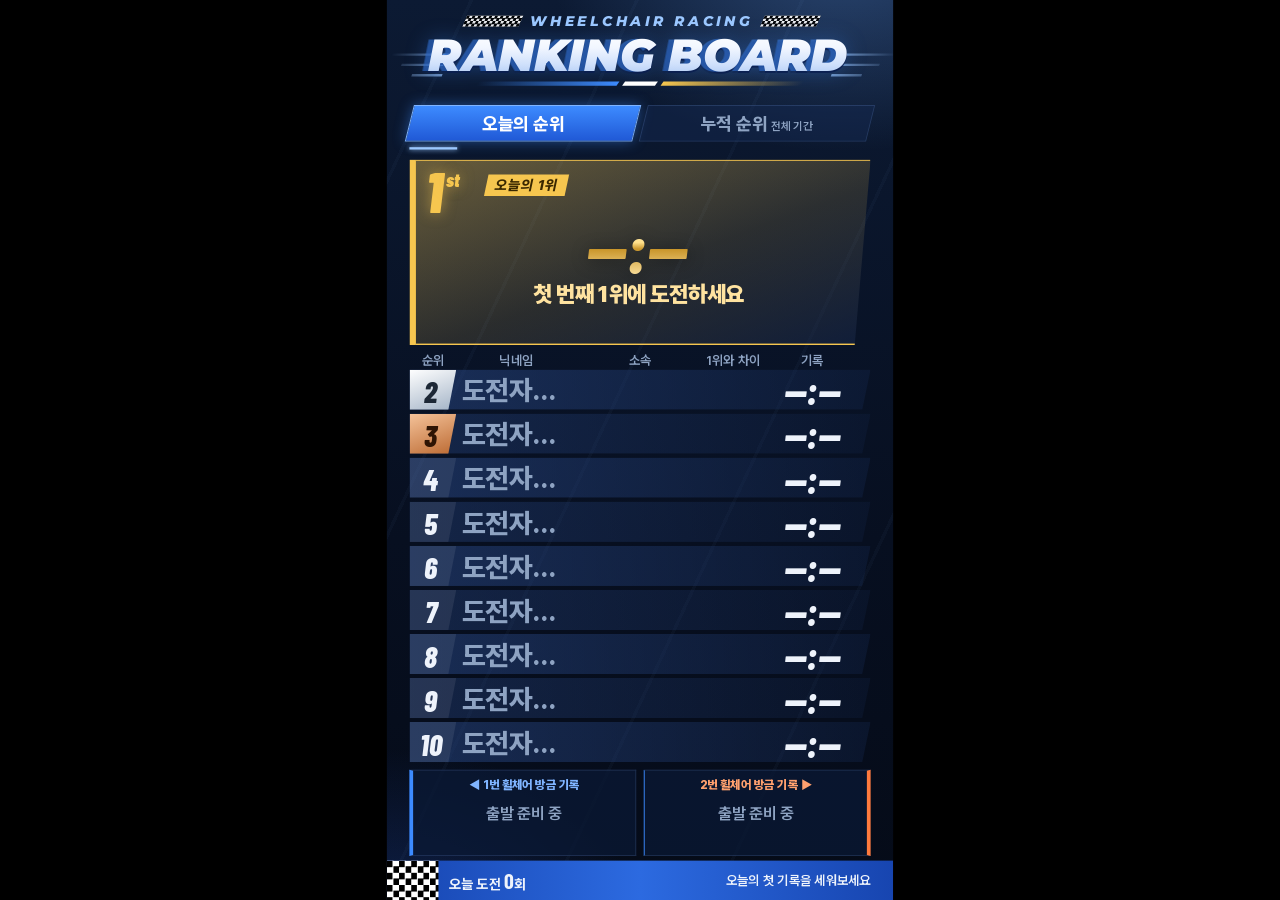
==== board.html @ 6d24f3dc "오픈 전 점검: 수정 상태를 휠체어별로 분리·수정 취소 버튼, 1위 연출 중 다시 그리기 방지, 팝업 차단 안내 Co-Authored-By: Claude Opus 5.5 <nore" ====
<!doctype html>
<html lang="ko"><head><meta charset="utf-8">
<meta name="viewport" content="width=device-width,initial-scale=1">
<title>휠체어 레이싱 랭킹보드</title>
<link rel="stylesheet" href="fonts/fonts.css">
<style>
/* 세로 55인치 화면 기준 1080×1920 무대를 창 크기에 맞춰 통째로 확대·축소 */
:root{--ink:#eef3fb;--dim:#8ea3c2;--line:rgba(140,180,255,.16);--blue:#3d8bff;--sky:#9cc8ff;--gold:#f6c64f;--goldt:#ffe3a0}
*{box-sizing:border-box;margin:0;padding:0}
html,body{height:100%;background:#000;overflow:hidden}
body.idle{cursor:none}
.num{font-family:'Barlow Condensed',sans-serif;font-variant-numeric:tabular-nums}
.chk{background:conic-gradient(#fff 25%,#000 0 50%,#fff 0 75%,#000 0) 0 0/26px 26px}
#stage{position:absolute;left:0;top:0;width:1080px;height:1920px;transform-origin:0 0;overflow:hidden;
  font-family:Pretendard,'Malgun Gothic',sans-serif;color:var(--ink);
  background:
    repeating-linear-gradient(115deg,transparent 0 160px,rgba(140,190,255,.03) 160px 167px,transparent 167px 320px),
    radial-gradient(900px 600px at 90% -5%,rgba(110,170,255,.30),transparent 70%),
    radial-gradient(800px 600px at 0% 105%,rgba(50,110,255,.25),transparent 70%),
    linear-gradient(180deg,#0c1a33,#070f20 60%,#050b18)}

/* 머리 */
/* 머리: 가운데 정렬 레이싱 타이틀 (체크 깃발 · 속도선 · 레이싱 줄무늬) */
.hd{position:absolute;left:0;right:0;top:26px;height:190px;text-align:center}
.hd .k{display:flex;justify-content:center;align-items:center;gap:20px;font-family:Montserrat,sans-serif;font-style:italic;font-weight:800;font-size:30px;letter-spacing:.24em;color:var(--sky);padding-left:.24em}
.hd .k i{width:120px;height:24px;transform:skewX(-24deg);background-size:12px 12px;opacity:.9}
.hd .t2{position:relative;display:inline-block;margin-top:4px;font-family:Montserrat,sans-serif;font-style:italic;font-weight:900;font-size:96px;line-height:1.05;padding:0 .14em 0 .04em;white-space:nowrap;
  background:linear-gradient(180deg,#ffffff 0%,#f1f6ff 35%,#cfe0fb 70%,#a9c6f2 100%);-webkit-background-clip:text;background-clip:text;color:transparent;
  filter:drop-shadow(-12px 0 0 rgba(61,139,255,.45)) drop-shadow(0 4px 0 rgba(10,30,80,.9)) drop-shadow(0 0 22px rgba(61,139,255,.3))}
.hd .sl{position:absolute;top:84px;width:130px;height:62px;
  background:linear-gradient(var(--sky),var(--sky)) 0 4px/100% 5px no-repeat,linear-gradient(var(--sky),var(--sky)) 30px 26px/75% 5px no-repeat,linear-gradient(var(--sky),var(--sky)) 60px 48px/50% 5px no-repeat;
  -webkit-mask:linear-gradient(90deg,transparent,#000);mask:linear-gradient(90deg,transparent,#000);opacity:.7;transform:skewX(-20deg)}
.hd .sl.l{left:0}
.hd .sl.r{right:0;transform:skewX(-20deg) scaleX(-1)}
.hd .stripes{display:flex;justify-content:center;gap:12px;margin-top:6px}
.hd .stripes i{height:9px;transform:skewX(-35deg)}
.hd .stripes i:nth-child(1){width:300px;background:linear-gradient(90deg,transparent,#3d8bff)}
.hd .stripes i:nth-child(2){width:70px;background:#fff}
.hd .stripes i:nth-child(3){width:300px;background:linear-gradient(90deg,var(--gold),transparent)}
.tabs{position:absolute;left:48px;right:48px;top:224px;display:grid;grid-template-columns:1fr 1fr;gap:14px}
.tab{transform:skewX(-14deg);height:78px;display:flex;align-items:center;justify-content:center;border:2px solid var(--line);background:rgba(20,40,80,.5)}
.tab span{transform:skewX(14deg);font-size:38px;font-weight:800;color:var(--dim);white-space:nowrap}
.tab small{font-size:24px;font-weight:600;margin-left:8px}
.tab.on{background:linear-gradient(180deg,#3d8bff,#2059d6);border-color:#7fb4ff;box-shadow:0 0 28px rgba(61,139,255,.45)}
.tab.on span{color:#fff}
.prog{position:absolute;left:48px;top:314px;height:5px;width:0;background:var(--sky);box-shadow:0 0 12px var(--sky)}

/* 1위 */
.hero{position:absolute;left:48px;right:48px;top:340px;height:396px;overflow:hidden;
  clip-path:polygon(0 0,100% 0,calc(100% - 34px) 100%,0 100%);
  background:linear-gradient(160deg,rgba(246,198,79,.40) 0%,rgba(246,198,79,.14) 55%,rgba(20,36,70,.6) 100%);
  border-left:14px solid var(--gold)}
.hero::before{content:"";position:absolute;inset:0;border-top:3px solid var(--gold);border-bottom:3px solid var(--gold);pointer-events:none}
.hero .flag{position:absolute;right:0;top:0;width:150px;height:110px;opacity:.28;-webkit-mask:linear-gradient(90deg,transparent,#000);mask:linear-gradient(90deg,transparent,#000)}
.hero .p{position:absolute;left:22px;top:18px;display:flex;align-items:flex-start;font-family:'Barlow Condensed';font-style:italic;font-weight:900;font-size:120px;line-height:.8;color:var(--gold);text-shadow:0 0 30px rgba(246,198,79,.5);padding-right:10px}
.hero .p sup{font-size:40px;line-height:1;margin:4px 0 0 8px}
.hero .lead{position:absolute;left:150px;top:32px;font-size:30px;font-weight:800;letter-spacing:.06em;background:var(--gold);color:#3a2800;padding:5px 18px;transform:skewX(-12deg)}
.hero .meta{position:absolute;right:70px;top:30px;font-size:26px;color:var(--goldt);font-weight:600}
.hero .meta b{font-family:'Barlow Condensed';font-size:40px;color:#fff;margin-left:10px}
.hero .rec{position:static;flex:none;font-family:'Barlow Condensed';font-style:italic;font-weight:800;font-size:188px;line-height:.86;padding:6px .1em 4px .04em;
  background:linear-gradient(180deg,#fff7dc 0%,#ffe08a 45%,#c9952a 55%,#ffe7a8 100%);-webkit-background-clip:text;background-clip:text;color:transparent;filter:drop-shadow(0 4px 18px rgba(0,0,0,.35))}
.hero .who{position:relative;display:flex;flex-direction:column;align-items:center;text-align:center;white-space:nowrap;flex:none;max-width:480px}
.hero .nm{max-width:100%;font-size:136px;line-height:1;font-weight:900;overflow:hidden;text-overflow:ellipsis;min-width:0;letter-spacing:-.02em}
.hero .sc{position:absolute;left:50%;top:100%;transform:translateX(-50%);max-width:100%;font-size:52px;font-weight:700;color:var(--goldt);margin-top:4px;overflow:hidden;text-overflow:ellipsis}
.hero.empty .rec{font-size:150px;opacity:.5}
.hero.empty .hb{flex-direction:column-reverse;gap:10px}.hero.empty .who{max-width:none}.hero.empty .who .nm{font-size:48px;color:var(--goldt)}

.hero .hb{position:absolute;left:14px;right:34px;top:86px;bottom:56px;display:flex;align-items:center;justify-content:center;gap:36px}

/* 2~10위 */
.list{position:absolute;left:48px;right:48px;top:752px}
.th{display:grid;grid-template-columns:100px 256px minmax(0,1fr) 122px 232px;height:36px;font-size:28px;color:var(--dim);font-weight:600}
.th>div{text-align:center}.th div:nth-child(5){padding-right:18px}
.row{display:grid;grid-template-columns:100px 256px minmax(0,1fr) 122px 232px;align-items:center;height:86px;margin-bottom:8px;
  clip-path:polygon(0 0,100% 0,calc(100% - 18px) 100%,0 100%);background:linear-gradient(90deg,rgba(40,70,130,.55),rgba(20,40,80,.32))}
.row:nth-child(odd){background:linear-gradient(90deg,rgba(40,70,130,.40),rgba(20,40,80,.22))}
.row .p{height:100%;display:flex;align-items:center;justify-content:center;font-family:'Barlow Condensed';font-style:italic;font-weight:800;font-size:64px;padding-right:8px;
  background:rgba(255,255,255,.08);clip-path:polygon(0 0,100% 0,calc(100% - 18px) 100%,0 100%)}
.row.r2 .p{background:linear-gradient(160deg,#fff,#9fb0c4);color:#1d2836}
.row.r3 .p{background:linear-gradient(160deg,#f5c39a,#b9662e);color:#2e1404}
.row .nm{padding:0 12px;text-align:center;font-size:58px;font-weight:800;line-height:1.15;white-space:nowrap;overflow:hidden;text-overflow:ellipsis;min-width:0}
.row .sc{text-align:center;font-size:38px;font-weight:600;color:var(--sky);white-space:nowrap;overflow:hidden;text-overflow:ellipsis;min-width:0;padding:0 12px;border-left:2px solid rgba(156,200,255,.28);border-right:2px solid rgba(156,200,255,.28);line-height:1.6}
.row .nm.long{font-size:44px}
.row .gap{text-align:center;font-family:'Barlow Condensed';font-weight:700;font-size:46px;color:#b9c8de;font-variant-numeric:tabular-nums}
.row .rc{text-align:center;padding-right:18px;line-height:1}
.row .rc b{display:block;font-family:'Barlow Condensed';font-style:italic;font-weight:800;font-size:84px;line-height:1;padding:4px .06em}
.row .rc i{font-style:normal;font-family:'Barlow Condensed';font-weight:600;font-size:26px;color:var(--dim)}
.row.blank{opacity:.35}.row.blank .nm{color:var(--dim)}
.row.hit{box-shadow:inset 0 0 0 3px var(--blue);background:linear-gradient(90deg,rgba(61,139,255,.5),rgba(61,139,255,.15))}

/* 레인(휠체어) 실시간 */
.lanes{position:absolute;left:48px;right:48px;top:1642px;height:184px;display:grid;grid-template-columns:1fr 1fr;gap:16px}
.lane{position:relative;border:2px solid var(--line);background:rgba(10,24,52,.75);padding:14px 24px;overflow:hidden}
.lane .lb{font-size:26px;font-weight:800;color:var(--sky);display:flex;align-items:center;gap:10px}
.lane .lb,.lane.r .lb{justify-content:center}
.lane .lt{font-family:'Barlow Condensed';font-style:italic;font-weight:800;font-size:92px;line-height:1;margin-top:6px;padding-right:.08em}
.lane .ln{font-size:32px;font-weight:700;white-space:nowrap;overflow:hidden;text-overflow:ellipsis}
.lane .ln small{font-size:24px;color:var(--sky);font-weight:600;margin-left:10px}
.lane,.lane.r{text-align:center}
.lane{border-left:8px solid #3d8bff}.lane .lb{color:#7fb4ff}
.lane.r{border-left-width:2px;border-right:8px solid #ff7a3d}.lane.r .lb{color:#ffa06e}
.lane .wait{font-size:34px;color:var(--dim);margin-top:26px;font-weight:600}
.lane.flash{animation:laneFlash 1.2s ease 3}
@keyframes laneFlash{0%,100%{border-color:var(--line)}50%{border-color:var(--sky);box-shadow:0 0 30px rgba(156,200,255,.5)}}

/* 아래 띠 */
footer{position:absolute;left:0;right:0;bottom:0;height:84px;display:flex;align-items:center;gap:22px;padding:0 48px 0 0;background:linear-gradient(90deg,#1745b0,#2c6ae0 50%,#1745b0);font-size:30px;font-weight:700}
footer .f{width:110px;height:100%;flex:none}
footer b{font-family:'Barlow Condensed';font-size:46px}
footer .r{margin-left:auto;font-weight:600;font-size:28px}

/* 새 기록 팝업 */
.pop{position:absolute;inset:0;display:none;flex-direction:column;align-items:center;justify-content:center;text-align:center;z-index:10;
  background:radial-gradient(900px 900px at 50% 50%,#173468,#060d1c 75%)}
.pop.show{display:flex;animation:popIn .5s cubic-bezier(.2,.9,.3,1.2) both}
@keyframes popIn{from{opacity:0;transform:scale(1.08)}to{opacity:1;transform:none}}
.pop .ln{font-size:44px;font-weight:800;color:var(--sky);letter-spacing:.04em}
.pop .k1{font-family:'Barlow Condensed';font-style:italic;font-weight:900;font-size:110px;letter-spacing:.12em;color:var(--sky);margin-top:30px;padding-right:.15em}
.pop .rec{font-family:'Barlow Condensed';font-style:italic;font-weight:800;font-size:330px;line-height:.9;margin-top:30px;padding:0 .1em;
  background:linear-gradient(180deg,#fff 0%,#e4ecf7 45%,#8fa6c4 55%,#eef4fb 100%);-webkit-background-clip:text;background-clip:text;color:transparent}
.pop .nm{font-size:84px;font-weight:800;margin-top:30px;max-width:960px;white-space:nowrap;overflow:hidden;text-overflow:ellipsis}
.pop .sc{font-size:46px;color:var(--sky);font-weight:600;margin-top:6px}
.pop .pl{margin-top:70px;font-size:64px;font-weight:800;padding:18px 54px;border:3px solid var(--sky);transform:skewX(-10deg)}
.pop .pl2{margin-top:24px;font-size:40px;font-weight:700;color:var(--goldt)}
.pop.gold{background:radial-gradient(900px 900px at 50% 50%,#5a4312,#140d02 78%)}
.pop.gold .k1{color:var(--gold)}
.pop.gold .rec{background:linear-gradient(180deg,#fff7dc 0%,#ffe08a 45%,#c9952a 55%,#ffe7a8 100%);-webkit-background-clip:text;background-clip:text}
.pop.gold .pl{border-color:var(--gold);color:var(--gold)}
.pop::before,.pop::after{content:"";position:absolute;left:0;right:0;height:60px;opacity:.5}
.pop::before{top:0;background:conic-gradient(#fff 25%,#000 0 50%,#fff 0 75%,#000 0) 0 0/30px 30px}
.pop::after{bottom:0;background:conic-gradient(#fff 25%,#000 0 50%,#fff 0 75%,#000 0) 0 0/30px 30px}

/* 등장 모션 */
.hero.go{animation:heroIn .7s cubic-bezier(.18,.9,.32,1.25) both}
@keyframes heroIn{0%{opacity:0;transform:translateY(-60px) scale(.92)}60%{opacity:1}100%{opacity:1;transform:none}}
.hero.go .rec{animation:recIn .55s .25s cubic-bezier(.2,.9,.3,1.35) both}
@keyframes recIn{0%{opacity:0;transform:scale(1.3)}100%{opacity:1;transform:none}}
.hero .shine{position:absolute;top:0;bottom:0;left:-300px;width:260px;pointer-events:none;opacity:0;background:linear-gradient(100deg,transparent,rgba(255,240,190,.55),transparent);transform:skewX(-18deg)}
.hero.go .shine{animation:shine .9s .75s ease-out both}
@keyframes shine{0%{opacity:1;left:-300px}100%{opacity:1;left:110%}}
.row{animation:rowIn .5s cubic-bezier(.2,.9,.3,1.3) both;animation-delay:calc(.75s + var(--i) * .11s)}
@keyframes rowIn{0%{opacity:0;transform:translateY(-46px) scaleY(.6)}70%{opacity:1}100%{opacity:1;transform:none}}
/* 1위 갱신: 새 1위가 위에서 망치처럼 내리꽂힘 */
#world{position:absolute;inset:0}
#world.shake{animation:shake .5s linear}
@keyframes shake{0%{transform:translate(0,0)}10%{transform:translate(-14px,18px)}20%{transform:translate(12px,-10px)}30%{transform:translate(-10px,8px)}45%{transform:translate(8px,-6px)}60%{transform:translate(-5px,4px)}80%{transform:translate(3px,-2px)}100%{transform:none}}
.hero.slamcard{z-index:6;animation:slamDown .42s cubic-bezier(.55,0,1,.45) both}
@keyframes slamDown{0%{transform:translateY(-760px) scaleY(1.18)}100%{transform:none}}
.hero.slamcard.hit{animation:slamHit .35s ease-out both}
@keyframes slamHit{0%{transform:scaleY(.86) scaleX(1.03)}55%{transform:scaleY(1.04)}100%{transform:none}}
.speed{position:absolute;left:48px;right:48px;top:0;height:700px;z-index:5;pointer-events:none;opacity:0;
  background:repeating-linear-gradient(90deg,transparent 0 46px,rgba(255,230,160,.35) 46px 50px,transparent 50px 120px);
  -webkit-mask:linear-gradient(180deg,transparent,#000 70%,transparent);mask:linear-gradient(180deg,transparent,#000 70%,transparent)}
.speed.on{animation:speed .45s ease-in both}
@keyframes speed{0%{opacity:0;transform:translateY(-200px)}60%{opacity:1}100%{opacity:0;transform:translateY(120px)}}
.hero.knock{animation:knock .45s cubic-bezier(.3,0,.8,.6) both}
@keyframes knock{0%{transform:none;opacity:1}100%{transform:translateY(300px) scale(.82,.5);opacity:0}}
#list{transition:transform .35s cubic-bezier(.2,.9,.3,1.3)}
#list.push{transform:translateY(94px)}
#list .row:last-child{transition:opacity .25s}
#list.push .row:last-child{opacity:0}
.dust{position:absolute;left:48px;right:48px;top:722px;height:40px;z-index:7;pointer-events:none;opacity:0;
  background:linear-gradient(90deg,transparent,rgba(255,230,170,.9) 20%,#fff 50%,rgba(255,230,170,.9) 80%,transparent);filter:blur(6px)}
.dust.on{animation:dust .6s ease-out both}
@keyframes dust{0%{opacity:1;transform:scaleX(.4) scaleY(.3)}100%{opacity:0;transform:scaleX(1.1) scaleY(2.2)}}
#flash{position:absolute;inset:0;background:#fff;opacity:0;pointer-events:none;z-index:8}
#flash.on{animation:flash .35s ease-out both}
@keyframes flash{0%{opacity:.75}100%{opacity:0}}
#stamp{position:absolute;left:0;right:0;top:760px;z-index:9;display:none;flex-direction:column;align-items:center;text-align:center;pointer-events:none}
#stamp.on{display:flex}
#stamp .s1{font-size:110px;font-weight:900;color:#2a1a00;line-height:1;padding:26px 56px 30px;transform:rotate(-6deg) skewX(-10deg);
  background:linear-gradient(180deg,#fff2c4,#f6c64f 45%,#d39a22 100%);box-shadow:0 0 0 8px #2a1a00,0 0 0 14px var(--gold),0 20px 60px rgba(0,0,0,.6);white-space:nowrap;
  animation:stampIn .45s cubic-bezier(.2,1.6,.4,1) both}
@keyframes stampIn{0%{transform:rotate(-6deg) skewX(-10deg) scale(2.6);opacity:0}100%{transform:rotate(-6deg) skewX(-10deg) scale(1);opacity:1}}
#stamp .s2{margin-top:48px;font-size:40px;font-weight:800;color:#fff;background:rgba(5,11,24,.9);padding:14px 30px;border:2px solid var(--gold);white-space:nowrap;max-width:1000px;overflow:hidden;text-overflow:ellipsis;
  animation:fadeUp .4s .35s both}
@keyframes fadeUp{from{opacity:0;transform:translateY(20px)}to{opacity:1;transform:none}}
#stamp.out{animation:stampOut .4s ease-in both}
@keyframes stampOut{to{opacity:0;transform:scale(.9)}}
@media (prefers-reduced-motion:reduce){#world.shake,.hero.slamcard,.hero.knock,.speed.on,.dust.on,#flash.on,#stamp .s1,#stamp .s2{animation:none}}

@media (prefers-reduced-motion:reduce){.hero.go,.hero.go .rec,.hero.go .shine,.row,.pop.show,.lane.flash{animation:none}}
</style></head>
<body>
<div id="stage"><div id="world">
  <div class="hd"><i class="sl l"></i><i class="sl r"></i><div class="k"><i class="chk"></i><span>WHEELCHAIR RACING</span><i class="chk"></i></div><div class="t2">RANKING BOARD</div><div class="stripes"><i></i><i></i><i></i></div></div>
  <div class="tabs"><div class="tab" data-p="today"><span>오늘의 순위</span></div><div class="tab" data-p="total"><span>누적 순위<small>전체 기간</small></span></div></div>
  <div class="prog" id="prog"></div>
  <section class="hero" id="hero"></section>
  <section class="list" id="list"></section>
  <section class="lanes" id="lanes"></section>
  <footer id="foot"></footer>
  <div class="pop" id="pop"></div>
  <div id="flash"></div><div id="stamp"></div>
</div></div>
<script src="common.js?v=11131714"></script>
<script>
const $ = id => document.getElementById(id);
const stage = $('stage');
let page = 'today', t0 = performance.now(), hitKey = null, popUntil = 0;
const popQ = [], seen = new Set(WR.load().map(r => r.id));

function fit() {
  const k = Math.min(innerWidth / 1080, innerHeight / 1920);
  stage.style.transform = `translate(${(innerWidth - 1080 * k) / 2}px,${(innerHeight - 1920 * k) / 2}px) scale(${k})`;
}
const esc = s => String(s ?? '').replace(/[&<>"]/g, c => ({ '&': '&amp;', '<': '&lt;', '>': '&gt;', '"': '&quot;' }[c]));

function fitHero(h) {
  const nm = h.querySelector('.nm'); if (!nm) return;
  nm.style.fontSize = ''; let fs = parseFloat(getComputedStyle(nm).fontSize);
  while (nm.scrollWidth > nm.clientWidth + 1 && fs > 60) { fs -= 4; nm.style.fontSize = fs + 'px'; }
}
function heroHTML(f) {
  return `<i class="shine"></i><div class="p">1<sup>st</sup></div>
    <span class="lead">${page === 'today' ? '오늘의 1위' : '누적 1위'}</span>
    ${f ? `<span class="meta">${page === 'today' ? `도전<b>${f.tries}회</b>` : `기록한 날<b>${WR.dayLabel(f.ts)}</b>`}</span>` : ''}
    <div class="hb"><div class="who">${f ? `<span class="nm">${esc(f.nick)}</span><span class="sc">${esc(f.org)}</span>` : `<span class="nm">첫 번째 1위에 도전하세요</span>`}</div>
    <div class="rec">${f ? WR.fmt(f.sec) : '--:--'}</div></div>`;
}
function render(animate, override) {
  const rs = WR.load(), list = override || (page === 'today' ? WR.rank(WR.todayRecs(rs)) : WR.rank(rs));
  $('list').classList.remove('push');
  document.querySelectorAll('.tab').forEach(t => t.classList.toggle('on', t.dataset.p === page));
  const h = $('hero'), f = list[0];
  h.className = 'hero' + (f ? '' : ' empty');
  h.innerHTML = heroHTML(f);
  fitHero(h);
  if (animate) { h.classList.remove('go'); void h.offsetWidth; h.classList.add('go'); }
  let rows = '';
  for (let i = 1; i < 10; i++) {
    const r = list[i], cls = 'row r' + (i + 1) + (r ? '' : ' blank') + (r && hitKey && WR.personKey(r) === hitKey ? ' hit' : '');
    const d = r ? r.sec - f.sec : 0;
    rows += r ? `<div class="${cls}" style="--i:${i - 1}"><div class="p">${i + 1}</div><div class="nm${[...r.nick].length > 4 ? ' long' : ''}">${esc(r.nick)}</div><div class="sc">${esc(r.org)}</div>
      <div class="gap">+${Math.floor(d / 60)}:${WR.pad(d % 60)}</div><div class="rc"><b>${WR.fmt(r.sec)}</b></div></div>`
      : `<div class="${cls}" style="--i:${i - 1}"><div class="p">${i + 1}</div><div class="nm">도전자를 기다리는 중</div><div></div><div></div><div class="rc"><b>--:--</b></div></div>`;
  }
  $('list').innerHTML = `<div class="th"><div>순위</div><div>닉네임</div><div>소속</div><div>1위와 차이</div><div>기록</div></div>` + rows;
  if (!animate) $('list').querySelectorAll('.row').forEach(r => r.style.animation = 'none');
  renderLanes(rs); renderFoot(rs);
}
function renderLanes(rs, flashLane) {
  const tl = WR.rank(WR.todayRecs(rs));
  $('lanes').innerHTML = [1, 2].map(n => {
    const last = rs.filter(r => r.lane === n && WR.dayKey(r.ts) === WR.today()).sort((a, b) => b.ts - a.ts)[0];
    const lb = n === 1 ? `◀ 1번 휠체어 방금 기록` : `2번 휠체어 방금 기록 ▶`;
    if (!last) return `<div class="lane ${n === 2 ? 'r' : ''}"><div class="lb">${lb}</div><div class="wait">출발 준비 중</div></div>`;
    const pl = WR.placeOf(tl, last);
    return `<div class="lane ${n === 2 ? 'r' : ''} ${flashLane === n ? 'flash' : ''}"><div class="lb">${lb}</div><div class="lt">${WR.fmt(last.sec)}</div>
      <div class="ln">${esc(last.nick)}<small>오늘 최고 ${pl}위</small></div></div>`;
  }).join('');
}
function renderFoot(rs) {
  const td = WR.todayRecs(rs), tl = WR.rank(td);
  $('foot').innerHTML = `<div class="f chk"></div><span>오늘 도전 <b>${td.length}</b>회</span>
    <span class="r">${tl[0] ? `오늘 1위 <b>${WR.fmt(tl[0].sec)}</b> 를 넘어보세요` : '오늘의 첫 기록을 세워보세요'}</span>`;
}

let busy = false;
// 오늘 1위가 바뀌면: 이전 순위를 보여준 뒤 새 1위 카드가 위에서 내리꽂히고, 옛 1위는 밀려 내려감
function slam(rec, prevList, nowList, pA) {
  busy = true; hitKey = WR.personKey(rec);
  $('pop').classList.remove('show');
  page = 'today'; render(false, prevList);
  const old = prevList[0], same = old && WR.personKey(old) === WR.personKey(rec);
  const world = $('world'), hero = $('hero');
  setTimeout(() => {
    const card = document.createElement('section');
    card.className = 'hero slamcard'; card.innerHTML = heroHTML(nowList[0]);
    world.appendChild(card); fitHero(card); card.remove();
    const sp = document.createElement('div'); sp.className = 'speed on';
    world.appendChild(sp); world.appendChild(card);
    setTimeout(() => {
      card.classList.add('hit');
      if (old) hero.classList.add('knock');
      $('list').classList.toggle('push', !!old && !same);
      world.classList.remove('shake'); void world.offsetWidth; world.classList.add('shake');
      const fl = $('flash'); fl.classList.remove('on'); void fl.offsetWidth; fl.classList.add('on');
      const du = document.createElement('div'); du.className = 'dust on'; world.appendChild(du);
      const st = $('stamp');
      const sub = old
        ? (same ? `${WR.fmt(old.sec)} → ${WR.fmt(rec.sec)} · ${old.sec - rec.sec}초 단축` : `${esc(old.nick)} ${WR.fmt(old.sec)} → ${esc(rec.nick)} ${WR.fmt(rec.sec)}`)
        : `${rec.lane}번 휠체어 · ${esc(rec.nick)} · 오늘의 첫 1위`;
      st.className = 'on';
      st.innerHTML = `<div class="s1">${same ? '1위 기록 경신!' : '새로운 1위 갱신!'}</div><div class="s2">${sub}${pA === 1 && old ? ' · 누적 1위!' : ''}</div>`;
      setTimeout(() => {
        st.classList.add('out');
        card.remove(); sp.remove(); du.remove();
        render(true); $('hero').classList.remove('go');
        setTimeout(() => { st.className = ''; st.innerHTML = ''; }, 400);
        renderLanes(WR.load(), rec.lane);
        t0 = performance.now(); busy = false;
      }, 3400);
    }, 420);
  }, 700);
}
function showPop(rec) {
  const rs = WR.load(), tl = WR.rank(WR.todayRecs(rs)), al = WR.rank(rs);
  {
    const b0 = tl.find(x => WR.personKey(x) === WR.personKey(rec));
    if (b0 && b0.id === rec.id && WR.placeOf(tl, rec) === 1)
      return slam(rec, WR.rank(WR.todayRecs(rs.filter(r => r.id !== rec.id))), tl, WR.placeOf(al, rec));
  }
  const best = tl.find(x => WR.personKey(x) === WR.personKey(rec));
  const isBest = best && best.id === rec.id, pT = WR.placeOf(tl, rec), pA = WR.placeOf(al, rec);
  const gold = isBest && pT === 1;
  const p = $('pop');
  p.className = 'pop' + (gold ? ' gold' : '');
  p.innerHTML = `<div class="ln">${rec.lane}번 휠체어 · 완주 기록</div>
    <div class="k1">${gold ? 'NEW RECORD' : 'FINISH'}</div>
    <div class="rec">${WR.fmt(rec.sec)}</div>
    <div class="nm">${esc(rec.nick)}</div><div class="sc">${esc(rec.org)}</div>
    <div class="pl">${gold ? '오늘의 1위!' : isBest ? `오늘 ${pT}위` : `내 최고 기록 ${WR.fmt(best.sec)} · 오늘 ${pT}위`}</div>
    ${isBest && pA === 1 ? `<div class="pl2">누적 1위까지 차지했어요</div>` : isBest && pT > 1 ? `<div class="pl2">오늘 1위까지 ${rec.sec - tl[0].sec}초</div>` : ''}`;
  void p.offsetWidth; p.classList.add('show');
  popUntil = performance.now() + 7000;
  hitKey = WR.personKey(rec);
  renderLanes(rs, rec.lane);
}
function onRecords() {
  if (busy) { const rs0 = WR.load(); const nf = rs0.filter(r => !seen.has(r.id)); if (nf.length === 1 && WR.dayKey(nf[0].ts) === WR.today()) { seen.add(nf[0].id); popQ.push(nf[0]); } else rs0.forEach(r => seen.add(r.id)); return; }
  const rs = WR.load();
  const fresh = rs.filter(r => !seen.has(r.id)).sort((a, b) => a.ts - b.ts);
  rs.forEach(r => seen.add(r.id));
  // 한 건씩 들어온 오늘 기록만 팝업 (예시 넣기·백업 불러오기처럼 여러 건이 한꺼번에 들어오면 팝업 없이 갱신)
  if (fresh.length === 1 && WR.dayKey(fresh[0].ts) === WR.today()) popQ.push(fresh[0]);
  else if (fresh.length) { render(true); return; }
  if (!fresh.length) render(false);
}
WR.on(m => { if (m.type === 'records') onRecords(); if (m.type === 'settings') { t0 = performance.now(); applyPage(true); } if (m.type === 'test') popQ.push(m.rec); });

function applyPage(animate) {
  const s = WR.settings();
  if (s.page !== 'auto') page = s.page;
  render(animate);
}
function tick(now) {
  const s = WR.settings(), hold = Math.max(5, +s.rotate || 15) * 1000;
  const p = $('pop');
  if (busy) { /* 1위 갱신 연출 중 */ }
  else if (p.classList.contains('show') && now > popUntil) {
    p.classList.remove('show'); page = s.page === 'total' ? 'total' : 'today'; t0 = now; render(true);
  } else if (!p.classList.contains('show') && popQ.length) {
    showPop(popQ.shift());
  } else if (!p.classList.contains('show')) {
    if (s.page === 'auto') {
      const k = (now - t0) / hold;
      if (k >= 1) { page = page === 'today' ? 'total' : 'today'; t0 = now; if (page === 'total') hitKey = null; render(true); }
      $('prog').style.width = Math.min(k, 1) * 984 + 'px';
    } else $('prog').style.width = '0';
  }
  requestAnimationFrame(tick);
}
// 레인 칸만 주기적으로 갱신(날짜가 바뀌면 오늘 기록이 비워짐)
setInterval(() => { if (!$('pop').classList.contains('show')) { renderLanes(WR.load()); renderFoot(WR.load()); } }, 30000);

addEventListener('resize', fit);
document.addEventListener('dblclick', () => { try { document.fullscreenElement ? document.exitFullscreen() : document.documentElement.requestFullscreen(); } catch (e) {} });
let idleT; addEventListener('mousemove', () => { document.body.classList.remove('idle'); clearTimeout(idleT); idleT = setTimeout(() => document.body.classList.add('idle'), 2500); });
fit(); applyPage(true); requestAnimationFrame(tick);
</script>
</body></html>
---- fonts/fonts.css ----
@font-face {
  font-family: 'Barlow Condensed';
  font-style: italic;
  font-weight: 700;
  font-display: swap;
  src: url(BarlowCondensed-700i.woff2) format('woff2');
  unicode-range: U+0000-00FF, U+0131, U+0152-0153, U+02BB-02BC, U+02C6, U+02DA, U+02DC, U+0304, U+0308, U+0329, U+2000-206F, U+20AC, U+2122, U+2191, U+2193, U+2212, U+2215, U+FEFF, U+FFFD;
}
@font-face {
  font-family: 'Barlow Condensed';
  font-style: italic;
  font-weight: 800;
  font-display: swap;
  src: url(BarlowCondensed-800i.woff2) format('woff2');
  unicode-range: U+0000-00FF, U+0131, U+0152-0153, U+02BB-02BC, U+02C6, U+02DA, U+02DC, U+0304, U+0308, U+0329, U+2000-206F, U+20AC, U+2122, U+2191, U+2193, U+2212, U+2215, U+FEFF, U+FFFD;
}
@font-face {
  font-family: 'Barlow Condensed';
  font-style: italic;
  font-weight: 900;
  font-display: swap;
  src: url(BarlowCondensed-900i.woff2) format('woff2');
  unicode-range: U+0000-00FF, U+0131, U+0152-0153, U+02BB-02BC, U+02C6, U+02DA, U+02DC, U+0304, U+0308, U+0329, U+2000-206F, U+20AC, U+2122, U+2191, U+2193, U+2212, U+2215, U+FEFF, U+FFFD;
}
@font-face {
  font-family: 'Barlow Condensed';
  font-style: normal;
  font-weight: 600;
  font-display: swap;
  src: url(BarlowCondensed-600.woff2) format('woff2');
  unicode-range: U+0000-00FF, U+0131, U+0152-0153, U+02BB-02BC, U+02C6, U+02DA, U+02DC, U+0304, U+0308, U+0329, U+2000-206F, U+20AC, U+2122, U+2191, U+2193, U+2212, U+2215, U+FEFF, U+FFFD;
}
@font-face {
  font-family: 'Barlow Condensed';
  font-style: normal;
  font-weight: 700;
  font-display: swap;
  src: url(BarlowCondensed-700.woff2) format('woff2');
  unicode-range: U+0000-00FF, U+0131, U+0152-0153, U+02BB-02BC, U+02C6, U+02DA, U+02DC, U+0304, U+0308, U+0329, U+2000-206F, U+20AC, U+2122, U+2191, U+2193, U+2212, U+2215, U+FEFF, U+FFFD;
}
@font-face {
  font-family: 'Barlow Condensed';
  font-style: normal;
  font-weight: 800;
  font-display: swap;
  src: url(BarlowCondensed-800.woff2) format('woff2');
  unicode-range: U+0000-00FF, U+0131, U+0152-0153, U+02BB-02BC, U+02C6, U+02DA, U+02DC, U+0304, U+0308, U+0329, U+2000-206F, U+20AC, U+2122, U+2191, U+2193, U+2212, U+2215, U+FEFF, U+FFFD;
}
@font-face {
  font-family: 'Montserrat';
  font-style: italic;
  font-weight: 800;
  font-display: swap;
  src: url(Montserrat-800i.woff2) format('woff2');
  unicode-range: U+0000-00FF, U+0131, U+0152-0153, U+02BB-02BC, U+02C6, U+02DA, U+02DC, U+0304, U+0308, U+0329, U+2000-206F, U+20AC, U+2122, U+2191, U+2193, U+2212, U+2215, U+FEFF, U+FFFD;
}
@font-face {
  font-family: 'Montserrat';
  font-style: italic;
  font-weight: 900;
  font-display: swap;
  src: url(Montserrat-900i.woff2) format('woff2');
  unicode-range: U+0000-00FF, U+0131, U+0152-0153, U+02BB-02BC, U+02C6, U+02DA, U+02DC, U+0304, U+0308, U+0329, U+2000-206F, U+20AC, U+2122, U+2191, U+2193, U+2212, U+2215, U+FEFF, U+FFFD;
}
@font-face{font-family:'Pretendard';font-weight:45 920;font-style:normal;font-display:swap;src:url(PretendardVariable.woff2) format('woff2-variations')}
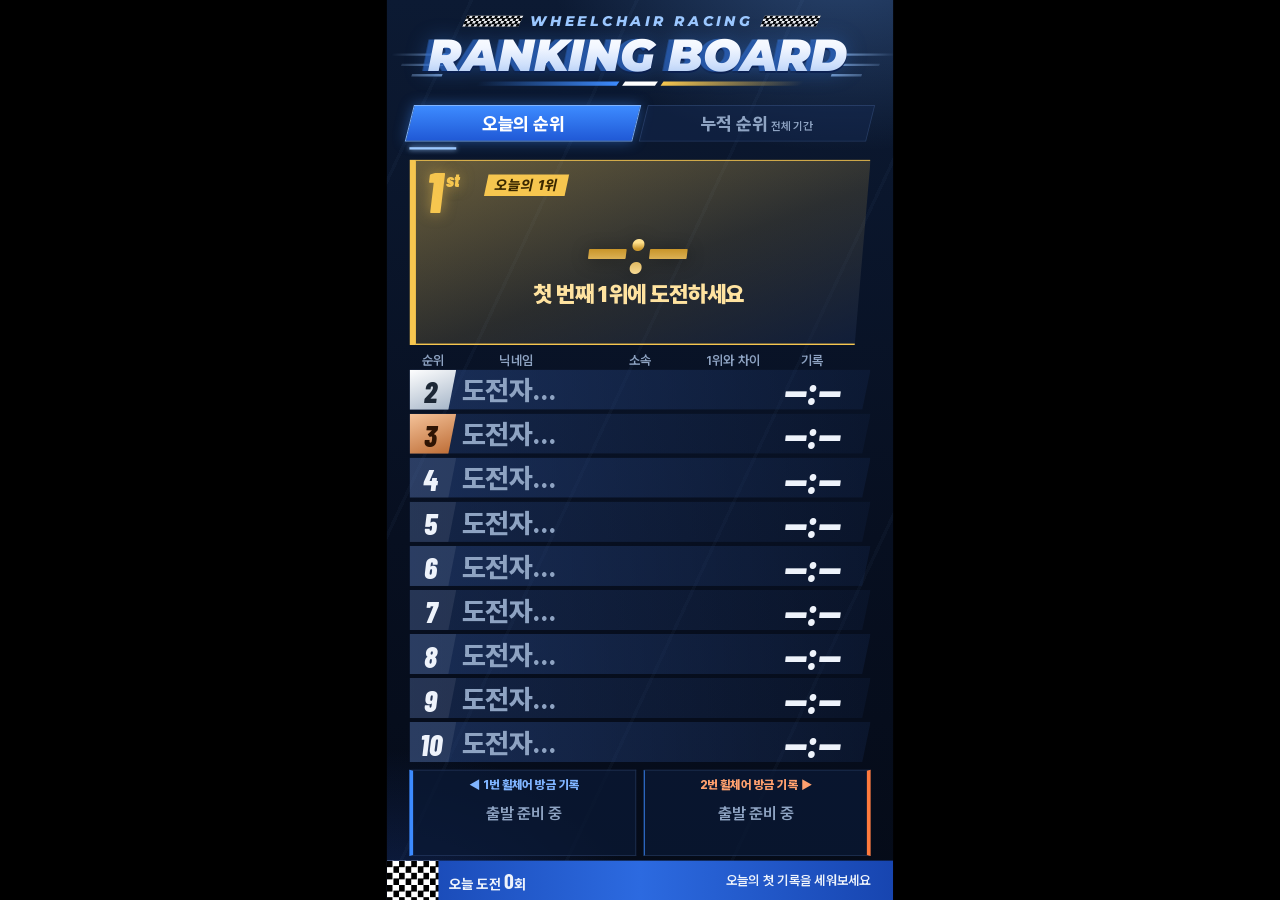
==== commit b9075573: "탭 아이콘 404 없앰 Co-Authored-By: Claude Opus 5.5 <noreply@anthropic.com>" ====
--- a/board.html
+++ b/board.html
@@ -2,6 +2,7 @@
 <html lang="ko"><head><meta charset="utf-8">
 <meta name="viewport" content="width=device-width,initial-scale=1">
 <title>휠체어 레이싱 랭킹보드</title>
+<link rel="icon" href="data:,">
 <link rel="stylesheet" href="fonts/fonts.css">
 <style>
 /* 세로 55인치 화면 기준 1080×1920 무대를 창 크기에 맞춰 통째로 확대·축소 */
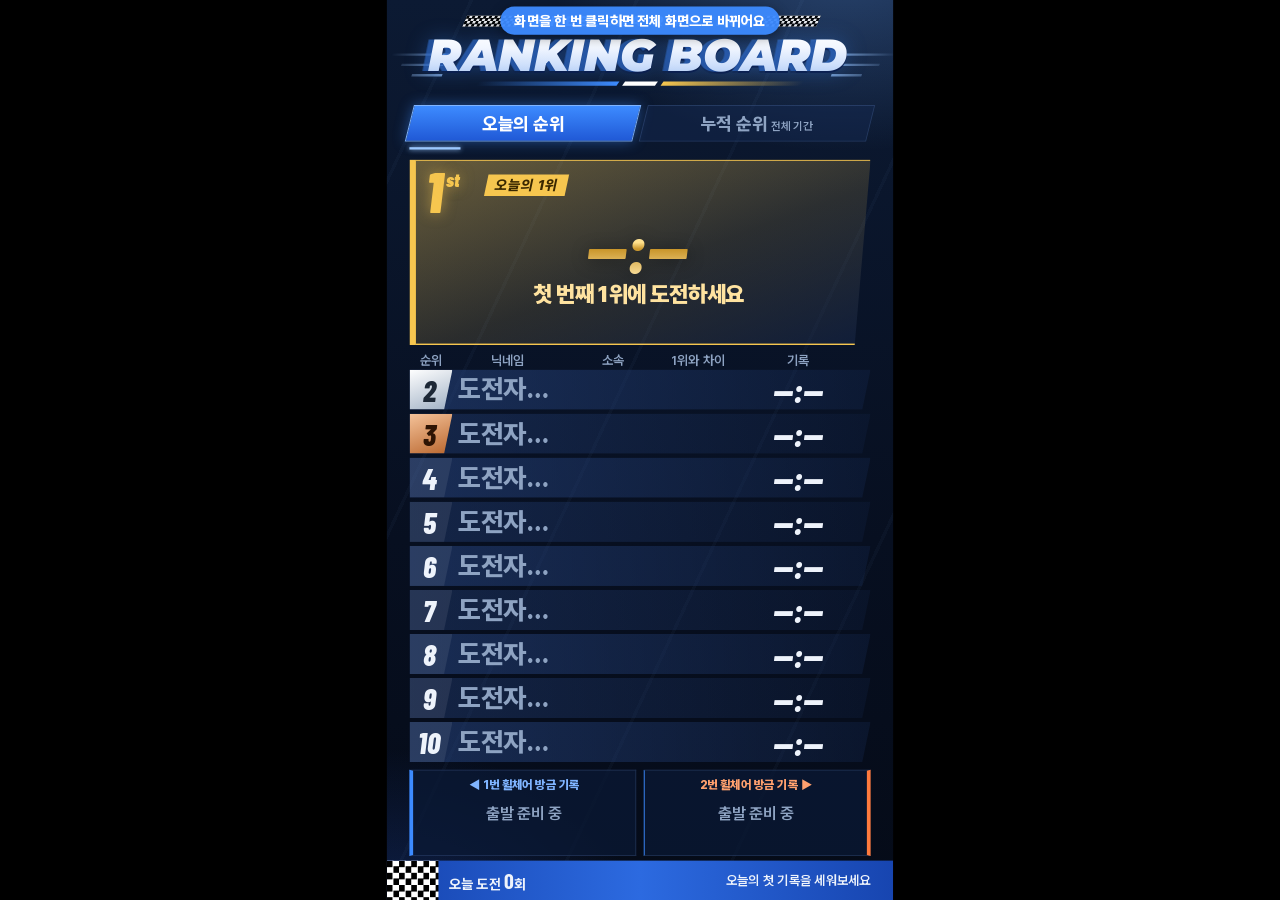
==== commit 54e4730d: "기록을 한 칸에 통째로 입력(소수점 지원: 1:32.45·92.45 등), 보드 한 번 클릭하면 전체 화면·입력 화면 전체 화면 버튼 Co-Authored-By: Claude Op" ====
--- a/board.html
+++ b/board.html
@@ -68,23 +68,26 @@
 
 .hero .hb{position:absolute;left:14px;right:34px;top:86px;bottom:56px;display:flex;align-items:center;justify-content:center;gap:36px}
 
+#fsHint{position:absolute;left:50%;top:14px;transform:translateX(-50%);z-index:20;background:rgba(61,139,255,.95);color:#fff;font-size:30px;font-weight:800;padding:12px 30px;border-radius:999px;white-space:nowrap;box-shadow:0 6px 24px rgba(0,0,0,.4)}
+#fsHint[hidden]{display:none}
+
 /* 2~10위 */
 .list{position:absolute;left:48px;right:48px;top:752px}
-.th{display:grid;grid-template-columns:100px 256px minmax(0,1fr) 122px 232px;height:36px;font-size:28px;color:var(--dim);font-weight:600}
+.th{display:grid;grid-template-columns:92px 236px minmax(0,1fr) 152px 292px;height:36px;font-size:28px;color:var(--dim);font-weight:600}
 .th>div{text-align:center}.th div:nth-child(5){padding-right:18px}
-.row{display:grid;grid-template-columns:100px 256px minmax(0,1fr) 122px 232px;align-items:center;height:86px;margin-bottom:8px;
+.row{display:grid;grid-template-columns:92px 236px minmax(0,1fr) 152px 292px;align-items:center;height:86px;margin-bottom:8px;
   clip-path:polygon(0 0,100% 0,calc(100% - 18px) 100%,0 100%);background:linear-gradient(90deg,rgba(40,70,130,.55),rgba(20,40,80,.32))}
 .row:nth-child(odd){background:linear-gradient(90deg,rgba(40,70,130,.40),rgba(20,40,80,.22))}
 .row .p{height:100%;display:flex;align-items:center;justify-content:center;font-family:'Barlow Condensed';font-style:italic;font-weight:800;font-size:64px;padding-right:8px;
   background:rgba(255,255,255,.08);clip-path:polygon(0 0,100% 0,calc(100% - 18px) 100%,0 100%)}
 .row.r2 .p{background:linear-gradient(160deg,#fff,#9fb0c4);color:#1d2836}
 .row.r3 .p{background:linear-gradient(160deg,#f5c39a,#b9662e);color:#2e1404}
-.row .nm{padding:0 12px;text-align:center;font-size:58px;font-weight:800;line-height:1.15;white-space:nowrap;overflow:hidden;text-overflow:ellipsis;min-width:0}
-.row .sc{text-align:center;font-size:38px;font-weight:600;color:var(--sky);white-space:nowrap;overflow:hidden;text-overflow:ellipsis;min-width:0;padding:0 12px;border-left:2px solid rgba(156,200,255,.28);border-right:2px solid rgba(156,200,255,.28);line-height:1.6}
+.row .nm{padding:0 12px;text-align:center;font-size:56px;font-weight:800;line-height:1.15;white-space:nowrap;overflow:hidden;text-overflow:ellipsis;min-width:0}
+.row .sc{text-align:center;font-size:34px;font-weight:600;color:var(--sky);white-space:nowrap;overflow:hidden;text-overflow:ellipsis;min-width:0;padding:0 12px;border-left:2px solid rgba(156,200,255,.28);border-right:2px solid rgba(156,200,255,.28);line-height:1.6}
 .row .nm.long{font-size:44px}
-.row .gap{text-align:center;font-family:'Barlow Condensed';font-weight:700;font-size:46px;color:#b9c8de;font-variant-numeric:tabular-nums}
+.row .gap{text-align:center;font-family:'Barlow Condensed';font-weight:700;font-size:40px;color:#b9c8de;font-variant-numeric:tabular-nums}
 .row .rc{text-align:center;padding-right:18px;line-height:1}
-.row .rc b{display:block;font-family:'Barlow Condensed';font-style:italic;font-weight:800;font-size:84px;line-height:1;padding:4px .06em}
+.row .rc b{display:block;font-family:'Barlow Condensed';font-style:italic;font-weight:800;font-size:74px;line-height:1;padding:4px .06em}
 .row .rc i{font-style:normal;font-family:'Barlow Condensed';font-weight:600;font-size:26px;color:var(--dim)}
 .row.blank{opacity:.35}.row.blank .nm{color:var(--dim)}
 .row.hit{box-shadow:inset 0 0 0 3px var(--blue);background:linear-gradient(90deg,rgba(61,139,255,.5),rgba(61,139,255,.15))}
@@ -192,9 +195,10 @@
   <section class="lanes" id="lanes"></section>
   <footer id="foot"></footer>
   <div class="pop" id="pop"></div>
+  <div id="fsHint">화면을 한 번 클릭하면 전체 화면으로 바뀌어요</div>
   <div id="flash"></div><div id="stamp"></div>
 </div></div>
-<script src="common.js?v=11131714"></script>
+<script src="common.js?v=11171915"></script>
 <script>
 const $ = id => document.getElementById(id);
 const stage = $('stage');
@@ -208,10 +212,15 @@
 const esc = s => String(s ?? '').replace(/[&<>"]/g, c => ({ '&': '&amp;', '<': '&lt;', '>': '&gt;', '"': '&quot;' }[c]));
 
 function fitHero(h) {
-  const nm = h.querySelector('.nm'); if (!nm) return;
-  nm.style.fontSize = ''; let fs = parseFloat(getComputedStyle(nm).fontSize);
+  const nm = h.querySelector('.nm'), rec = h.querySelector('.rec'), who = h.querySelector('.who'), hb = h.querySelector('.hb'); if (!nm || !hb) return;
+  nm.style.fontSize = ''; rec.style.fontSize = '';
+  let fs = parseFloat(getComputedStyle(nm).fontSize);
   while (nm.scrollWidth > nm.clientWidth + 1 && fs > 60) { fs -= 4; nm.style.fontSize = fs + 'px'; }
-}
+  // 소수점 기록처럼 길면 기록 숫자를 줄여 닉네임과 한 줄에 들어가게
+  let rf = parseFloat(getComputedStyle(rec).fontSize); const gp = parseFloat(getComputedStyle(hb).columnGap) || 0;
+  while (who.offsetWidth + gp + rec.offsetWidth > hb.clientWidth - 8 && rf > 96) { rf -= 6; rec.style.fontSize = rf + 'px'; }
+}
+function fitWidth(el, max, min) { el.style.fontSize = ''; let f = parseFloat(getComputedStyle(el).fontSize); while (el.offsetWidth > max && f > min) { f -= 8; el.style.fontSize = f + 'px'; } }
 function heroHTML(f) {
   return `<i class="shine"></i><div class="p">1<sup>st</sup></div>
     <span class="lead">${page === 'today' ? '오늘의 1위' : '누적 1위'}</span>
@@ -233,7 +242,7 @@
     const r = list[i], cls = 'row r' + (i + 1) + (r ? '' : ' blank') + (r && hitKey && WR.personKey(r) === hitKey ? ' hit' : '');
     const d = r ? r.sec - f.sec : 0;
     rows += r ? `<div class="${cls}" style="--i:${i - 1}"><div class="p">${i + 1}</div><div class="nm${[...r.nick].length > 4 ? ' long' : ''}">${esc(r.nick)}</div><div class="sc">${esc(r.org)}</div>
-      <div class="gap">+${Math.floor(d / 60)}:${WR.pad(d % 60)}</div><div class="rc"><b>${WR.fmt(r.sec)}</b></div></div>`
+      <div class="gap">${WR.gap(d)}</div><div class="rc"><b>${WR.fmt(r.sec)}</b></div></div>`
       : `<div class="${cls}" style="--i:${i - 1}"><div class="p">${i + 1}</div><div class="nm">도전자를 기다리는 중</div><div></div><div></div><div class="rc"><b>--:--</b></div></div>`;
   }
   $('list').innerHTML = `<div class="th"><div>순위</div><div>닉네임</div><div>소속</div><div>1위와 차이</div><div>기록</div></div>` + rows;
@@ -280,7 +289,7 @@
       const du = document.createElement('div'); du.className = 'dust on'; world.appendChild(du);
       const st = $('stamp');
       const sub = old
-        ? (same ? `${WR.fmt(old.sec)} → ${WR.fmt(rec.sec)} · ${old.sec - rec.sec}초 단축` : `${esc(old.nick)} ${WR.fmt(old.sec)} → ${esc(rec.nick)} ${WR.fmt(rec.sec)}`)
+        ? (same ? `${WR.fmt(old.sec)} → ${WR.fmt(rec.sec)} · ${WR.secs(old.sec - rec.sec)} 단축` : `${esc(old.nick)} ${WR.fmt(old.sec)} → ${esc(rec.nick)} ${WR.fmt(rec.sec)}`)
         : `${rec.lane}번 휠체어 · ${esc(rec.nick)} · 오늘의 첫 1위`;
       st.className = 'on';
       st.innerHTML = `<div class="s1">${same ? '1위 기록 경신!' : '새로운 1위 갱신!'}</div><div class="s2">${sub}${pA === 1 && old ? ' · 누적 1위!' : ''}</div>`;
@@ -312,8 +321,9 @@
     <div class="rec">${WR.fmt(rec.sec)}</div>
     <div class="nm">${esc(rec.nick)}</div><div class="sc">${esc(rec.org)}</div>
     <div class="pl">${gold ? '오늘의 1위!' : isBest ? `오늘 ${pT}위` : `내 최고 기록 ${WR.fmt(best.sec)} · 오늘 ${pT}위`}</div>
-    ${isBest && pA === 1 ? `<div class="pl2">누적 1위까지 차지했어요</div>` : isBest && pT > 1 ? `<div class="pl2">오늘 1위까지 ${rec.sec - tl[0].sec}초</div>` : ''}`;
+    ${isBest && pA === 1 ? `<div class="pl2">누적 1위까지 차지했어요</div>` : isBest && pT > 1 ? `<div class="pl2">오늘 1위까지 ${WR.secs(rec.sec - tl[0].sec)}</div>` : ''}`;
   void p.offsetWidth; p.classList.add('show');
+  fitWidth(p.querySelector('.rec'), 1000, 160);
   popUntil = performance.now() + 7000;
   hitKey = WR.personKey(rec);
   renderLanes(rs, rec.lane);
@@ -356,8 +366,10 @@
 setInterval(() => { if (!$('pop').classList.contains('show')) { renderLanes(WR.load()); renderFoot(WR.load()); } }, 30000);
 
 addEventListener('resize', fit);
-document.addEventListener('dblclick', () => { try { document.fullscreenElement ? document.exitFullscreen() : document.documentElement.requestFullscreen(); } catch (e) {} });
+document.addEventListener('click', () => { if (!document.fullscreenElement) try { document.documentElement.requestFullscreen().catch(() => {}); } catch (e) {} });
+const fsHint = () => document.getElementById('fsHint').hidden = !!document.fullscreenElement;
+document.addEventListener('fullscreenchange', () => { fsHint(); setTimeout(fit, 50); });
 let idleT; addEventListener('mousemove', () => { document.body.classList.remove('idle'); clearTimeout(idleT); idleT = setTimeout(() => document.body.classList.add('idle'), 2500); });
-fit(); applyPage(true); requestAnimationFrame(tick);
+fit(); fsHint(); applyPage(true); requestAnimationFrame(tick);
 </script>
 </body></html>
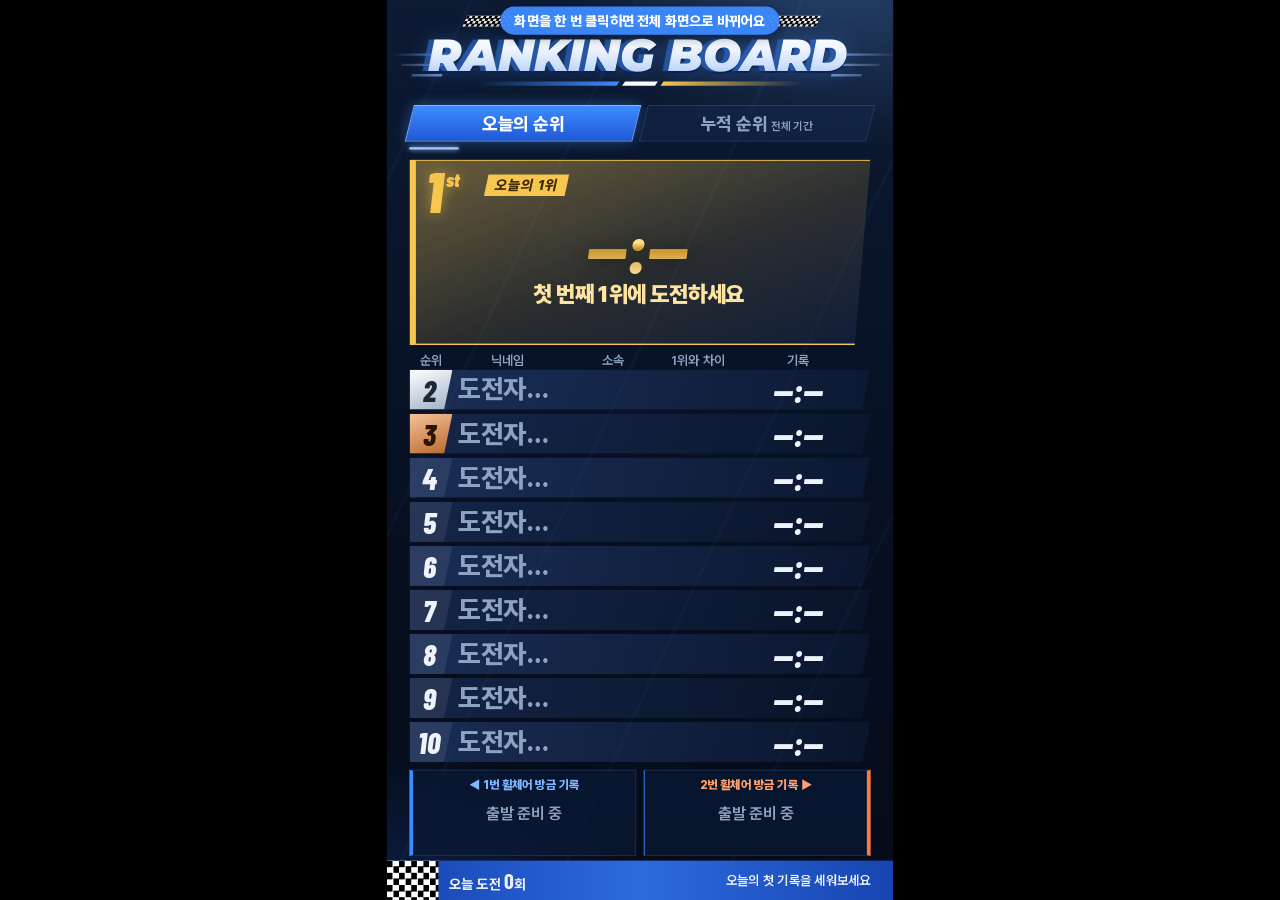
==== commit 7c459264: "기록 숫자만 입력(12523 → 1:25.23), 글자가 단어 중간에서 줄바꿈되지 않게 Co-Authored-By: Claude Opus 5.5 <noreply@anthropic." ====
--- a/board.html
+++ b/board.html
@@ -13,7 +13,7 @@
 .num{font-family:'Barlow Condensed',sans-serif;font-variant-numeric:tabular-nums}
 .chk{background:conic-gradient(#fff 25%,#000 0 50%,#fff 0 75%,#000 0) 0 0/26px 26px}
 #stage{position:absolute;left:0;top:0;width:1080px;height:1920px;transform-origin:0 0;overflow:hidden;
-  font-family:Pretendard,'Malgun Gothic',sans-serif;color:var(--ink);
+  word-break:keep-all;font-family:Pretendard,'Malgun Gothic',sans-serif;color:var(--ink);
   background:
     repeating-linear-gradient(115deg,transparent 0 160px,rgba(140,190,255,.03) 160px 167px,transparent 167px 320px),
     radial-gradient(900px 600px at 90% -5%,rgba(110,170,255,.30),transparent 70%),
@@ -198,7 +198,7 @@
   <div id="fsHint">화면을 한 번 클릭하면 전체 화면으로 바뀌어요</div>
   <div id="flash"></div><div id="stamp"></div>
 </div></div>
-<script src="common.js?v=11171915"></script>
+<script src="common.js?v=11171924"></script>
 <script>
 const $ = id => document.getElementById(id);
 const stage = $('stage');
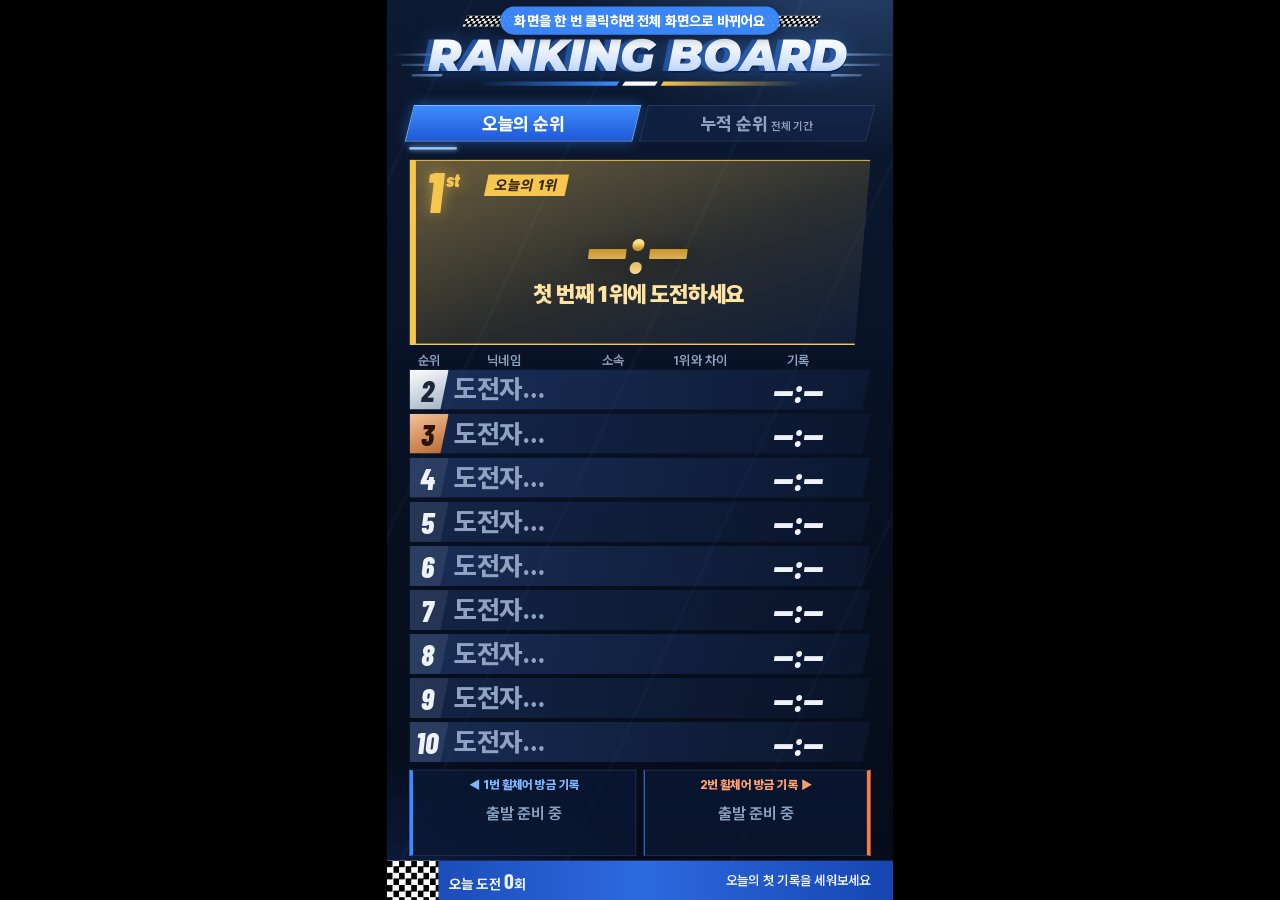
==== commit 3d9fd50d: "소속 10자까지: 보드에서 긴 소속은 글자 크기를 줄여 표시, 1위 닉네임·기록 폭 재배분 Co-Authored-By: Claude Opus 5.5 <noreply@anthropi" ====
--- a/board.html
+++ b/board.html
@@ -60,7 +60,7 @@
 .hero .meta b{font-family:'Barlow Condensed';font-size:40px;color:#fff;margin-left:10px}
 .hero .rec{position:static;flex:none;font-family:'Barlow Condensed';font-style:italic;font-weight:800;font-size:188px;line-height:.86;padding:6px .1em 4px .04em;
   background:linear-gradient(180deg,#fff7dc 0%,#ffe08a 45%,#c9952a 55%,#ffe7a8 100%);-webkit-background-clip:text;background-clip:text;color:transparent;filter:drop-shadow(0 4px 18px rgba(0,0,0,.35))}
-.hero .who{position:relative;display:flex;flex-direction:column;align-items:center;text-align:center;white-space:nowrap;flex:none;max-width:480px}
+.hero .who{position:relative;display:flex;flex-direction:column;align-items:center;text-align:center;white-space:nowrap;flex:none;max-width:380px}
 .hero .nm{max-width:100%;font-size:136px;line-height:1;font-weight:900;overflow:hidden;text-overflow:ellipsis;min-width:0;letter-spacing:-.02em}
 .hero .sc{position:absolute;left:50%;top:100%;transform:translateX(-50%);max-width:100%;font-size:52px;font-weight:700;color:var(--goldt);margin-top:4px;overflow:hidden;text-overflow:ellipsis}
 .hero.empty .rec{font-size:150px;opacity:.5}
@@ -73,9 +73,9 @@
 
 /* 2~10위 */
 .list{position:absolute;left:48px;right:48px;top:752px}
-.th{display:grid;grid-template-columns:92px 236px minmax(0,1fr) 152px 292px;height:36px;font-size:28px;color:var(--dim);font-weight:600}
+.th{display:grid;grid-template-columns:84px 236px minmax(0,1fr) 142px 292px;height:36px;font-size:28px;color:var(--dim);font-weight:600}
 .th>div{text-align:center}.th div:nth-child(5){padding-right:18px}
-.row{display:grid;grid-template-columns:92px 236px minmax(0,1fr) 152px 292px;align-items:center;height:86px;margin-bottom:8px;
+.row{display:grid;grid-template-columns:84px 236px minmax(0,1fr) 142px 292px;align-items:center;height:86px;margin-bottom:8px;
   clip-path:polygon(0 0,100% 0,calc(100% - 18px) 100%,0 100%);background:linear-gradient(90deg,rgba(40,70,130,.55),rgba(20,40,80,.32))}
 .row:nth-child(odd){background:linear-gradient(90deg,rgba(40,70,130,.40),rgba(20,40,80,.22))}
 .row .p{height:100%;display:flex;align-items:center;justify-content:center;font-family:'Barlow Condensed';font-style:italic;font-weight:800;font-size:64px;padding-right:8px;
@@ -198,7 +198,7 @@
   <div id="fsHint">화면을 한 번 클릭하면 전체 화면으로 바뀌어요</div>
   <div id="flash"></div><div id="stamp"></div>
 </div></div>
-<script src="common.js?v=11171924"></script>
+<script src="common.js?v=11180855"></script>
 <script>
 const $ = id => document.getElementById(id);
 const stage = $('stage');
@@ -216,6 +216,7 @@
   nm.style.fontSize = ''; rec.style.fontSize = '';
   let fs = parseFloat(getComputedStyle(nm).fontSize);
   while (nm.scrollWidth > nm.clientWidth + 1 && fs > 60) { fs -= 4; nm.style.fontSize = fs + 'px'; }
+  const sc = h.querySelector('.sc'); if (sc) { sc.style.fontSize = ''; let sf = parseFloat(getComputedStyle(sc).fontSize); sc.style.maxWidth = '440px'; while (sc.scrollWidth > sc.clientWidth + 1 && sf > 32) { sf -= 2; sc.style.fontSize = sf + 'px'; } }
   // 소수점 기록처럼 길면 기록 숫자를 줄여 닉네임과 한 줄에 들어가게
   let rf = parseFloat(getComputedStyle(rec).fontSize); const gp = parseFloat(getComputedStyle(hb).columnGap) || 0;
   while (who.offsetWidth + gp + rec.offsetWidth > hb.clientWidth - 8 && rf > 96) { rf -= 6; rec.style.fontSize = rf + 'px'; }
@@ -247,6 +248,8 @@
   }
   $('list').innerHTML = `<div class="th"><div>순위</div><div>닉네임</div><div>소속</div><div>1위와 차이</div><div>기록</div></div>` + rows;
   if (!animate) $('list').querySelectorAll('.row').forEach(r => r.style.animation = 'none');
+  // 소속이 길면 칸에 맞게 글자를 줄임(최소 24px, 그보다 길면 …)
+  $('list').querySelectorAll('.row .sc').forEach(e => { let f = 34; while (e.scrollWidth > e.clientWidth + 1 && f > 24) { f -= 2; e.style.fontSize = f + 'px'; } });
   renderLanes(rs); renderFoot(rs);
 }
 function renderLanes(rs, flashLane) {
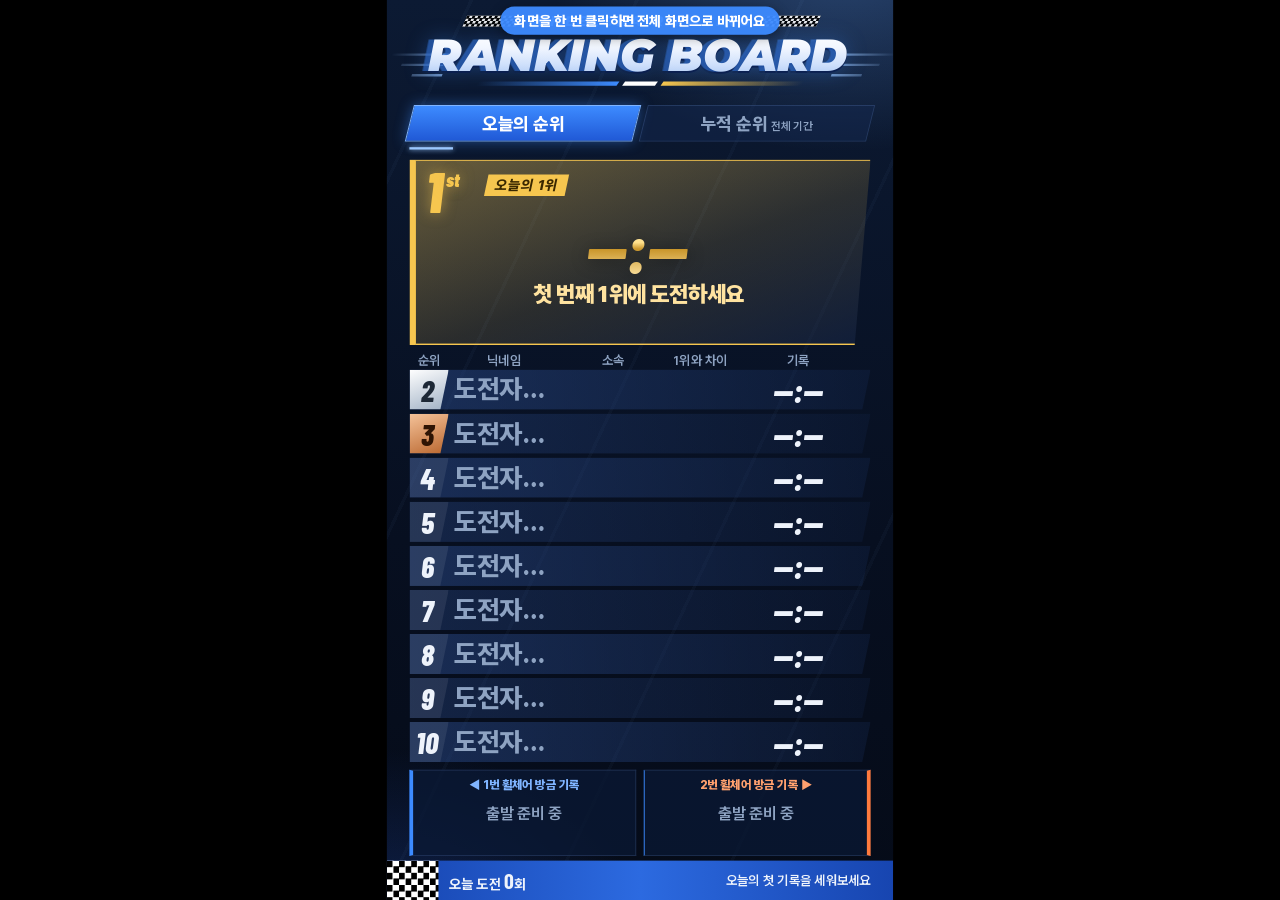
==== commit 65bdc783: "1위 갱신 연출: 빈 1위 칸 안내 글자도 밀어내고, 도장 문구 뒤 순위표를 어둡게 해 겹침 없앰 Co-Authored-By: Claude Opus 5.5 <noreply@anth" ====
--- a/board.html
+++ b/board.html
@@ -159,7 +159,8 @@
 @keyframes speed{0%{opacity:0;transform:translateY(-200px)}60%{opacity:1}100%{opacity:0;transform:translateY(120px)}}
 .hero.knock{animation:knock .45s cubic-bezier(.3,0,.8,.6) both}
 @keyframes knock{0%{transform:none;opacity:1}100%{transform:translateY(300px) scale(.82,.5);opacity:0}}
-#list{transition:transform .35s cubic-bezier(.2,.9,.3,1.3)}
+#list{transition:transform .35s cubic-bezier(.2,.9,.3,1.3),opacity .3s}
+#list.dim{opacity:.18}
 #list.push{transform:translateY(94px)}
 #list .row:last-child{transition:opacity .25s}
 #list.push .row:last-child{opacity:0}
@@ -231,7 +232,7 @@
 }
 function render(animate, override) {
   const rs = WR.load(), list = override || (page === 'today' ? WR.rank(WR.todayRecs(rs)) : WR.rank(rs));
-  $('list').classList.remove('push');
+  $('list').classList.remove('push', 'dim');
   document.querySelectorAll('.tab').forEach(t => t.classList.toggle('on', t.dataset.p === page));
   const h = $('hero'), f = list[0];
   h.className = 'hero' + (f ? '' : ' empty');
@@ -285,8 +286,9 @@
     world.appendChild(sp); world.appendChild(card);
     setTimeout(() => {
       card.classList.add('hit');
-      if (old) hero.classList.add('knock');
+      hero.classList.add('knock');   // 이전 1위(또는 빈 칸 안내 글자)는 항상 밀어냄
       $('list').classList.toggle('push', !!old && !same);
+      $('list').classList.add('dim');  // 도장 문구가 순위표 글자와 겹쳐 보이지 않게 뒤를 어둡게
       world.classList.remove('shake'); void world.offsetWidth; world.classList.add('shake');
       const fl = $('flash'); fl.classList.remove('on'); void fl.offsetWidth; fl.classList.add('on');
       const du = document.createElement('div'); du.className = 'dust on'; world.appendChild(du);
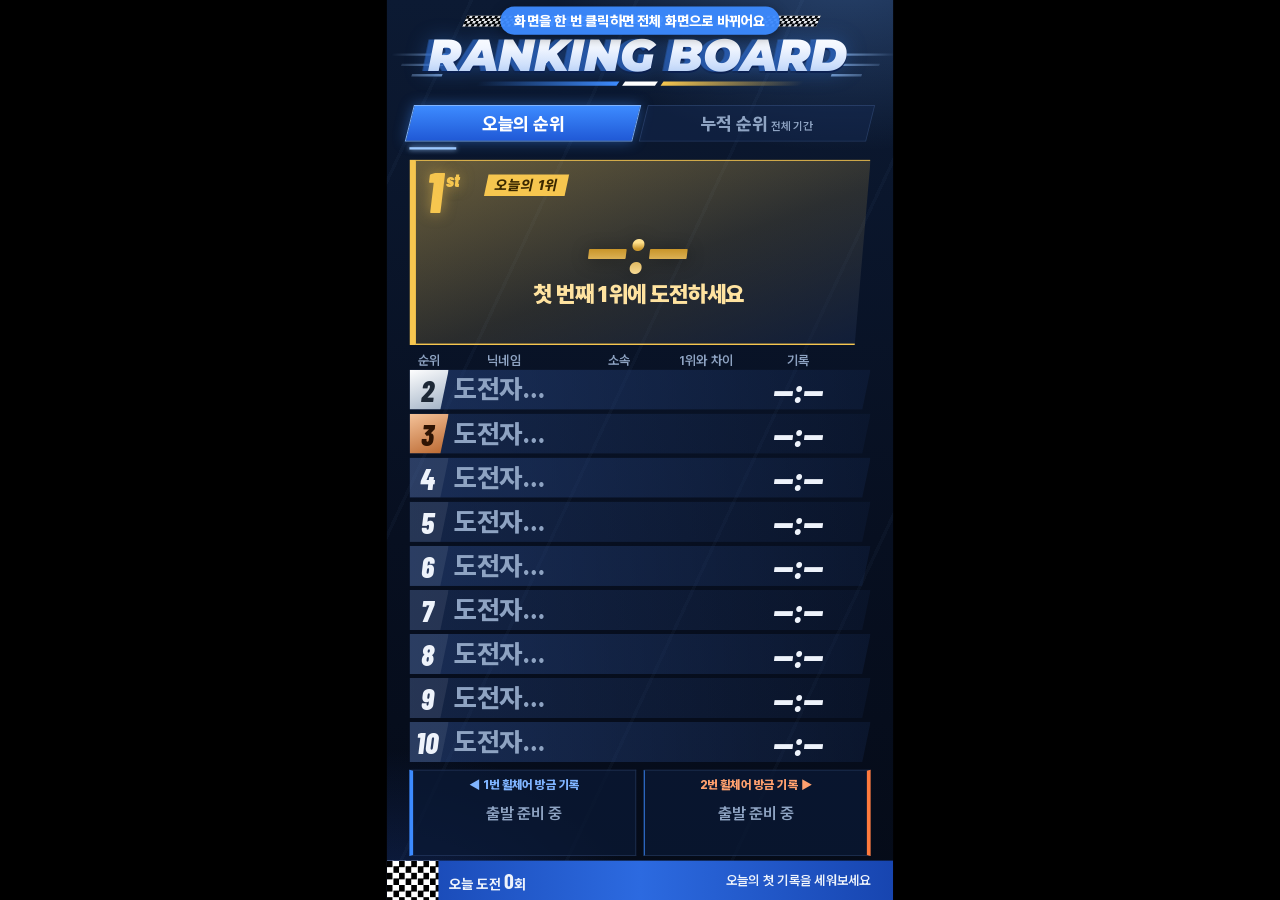
==== commit de1c2cd7: "전체 점검 반영: 1위와 차이 +0.87 형식, 소속 칸 넓힘, 아래 띠 문구, 글꼴 로드 후 1위 폭 다시 맞춤, 기록 표 머리 고정 보정 Co-Authored-By: Claud" ====
--- a/board.html
+++ b/board.html
@@ -73,9 +73,9 @@
 
 /* 2~10위 */
 .list{position:absolute;left:48px;right:48px;top:752px}
-.th{display:grid;grid-template-columns:84px 236px minmax(0,1fr) 142px 292px;height:36px;font-size:28px;color:var(--dim);font-weight:600}
+.th{display:grid;grid-template-columns:84px 236px minmax(0,1fr) 118px 292px;height:36px;font-size:28px;color:var(--dim);font-weight:600}
 .th>div{text-align:center}.th div:nth-child(5){padding-right:18px}
-.row{display:grid;grid-template-columns:84px 236px minmax(0,1fr) 142px 292px;align-items:center;height:86px;margin-bottom:8px;
+.row{display:grid;grid-template-columns:84px 236px minmax(0,1fr) 118px 292px;align-items:center;height:86px;margin-bottom:8px;
   clip-path:polygon(0 0,100% 0,calc(100% - 18px) 100%,0 100%);background:linear-gradient(90deg,rgba(40,70,130,.55),rgba(20,40,80,.32))}
 .row:nth-child(odd){background:linear-gradient(90deg,rgba(40,70,130,.40),rgba(20,40,80,.22))}
 .row .p{height:100%;display:flex;align-items:center;justify-content:center;font-family:'Barlow Condensed';font-style:italic;font-weight:800;font-size:64px;padding-right:8px;
@@ -199,7 +199,7 @@
   <div id="fsHint">화면을 한 번 클릭하면 전체 화면으로 바뀌어요</div>
   <div id="flash"></div><div id="stamp"></div>
 </div></div>
-<script src="common.js?v=11180855"></script>
+<script src="common.js?v=11180915"></script>
 <script>
 const $ = id => document.getElementById(id);
 const stage = $('stage');
@@ -267,7 +267,7 @@
 function renderFoot(rs) {
   const td = WR.todayRecs(rs), tl = WR.rank(td);
   $('foot').innerHTML = `<div class="f chk"></div><span>오늘 도전 <b>${td.length}</b>회</span>
-    <span class="r">${tl[0] ? `오늘 1위 <b>${WR.fmt(tl[0].sec)}</b> 를 넘어보세요` : '오늘의 첫 기록을 세워보세요'}</span>`;
+    <span class="r">${tl[0] ? `오늘 1위 기록 <b>${WR.fmt(tl[0].sec)}</b> · 지금 도전하세요` : '오늘의 첫 기록을 세워보세요'}</span>`;
 }
 
 let busy = false;
@@ -376,5 +376,7 @@
 document.addEventListener('fullscreenchange', () => { fsHint(); setTimeout(fit, 50); });
 let idleT; addEventListener('mousemove', () => { document.body.classList.remove('idle'); clearTimeout(idleT); idleT = setTimeout(() => document.body.classList.add('idle'), 2500); });
 fit(); fsHint(); applyPage(true); requestAnimationFrame(tick);
+// 글꼴이 늦게 들어오면 처음 잰 폭이 틀어지므로, 글꼴 로드 후 1위·소속 폭을 다시 맞춤
+document.fonts.ready.then(() => { fitHero($('hero')); $('list').querySelectorAll('.row .sc').forEach(e => { e.style.fontSize = ''; let f = 34; while (e.scrollWidth > e.clientWidth + 1 && f > 24) { f -= 2; e.style.fontSize = f + 'px'; } }); });
 </script>
 </body></html>
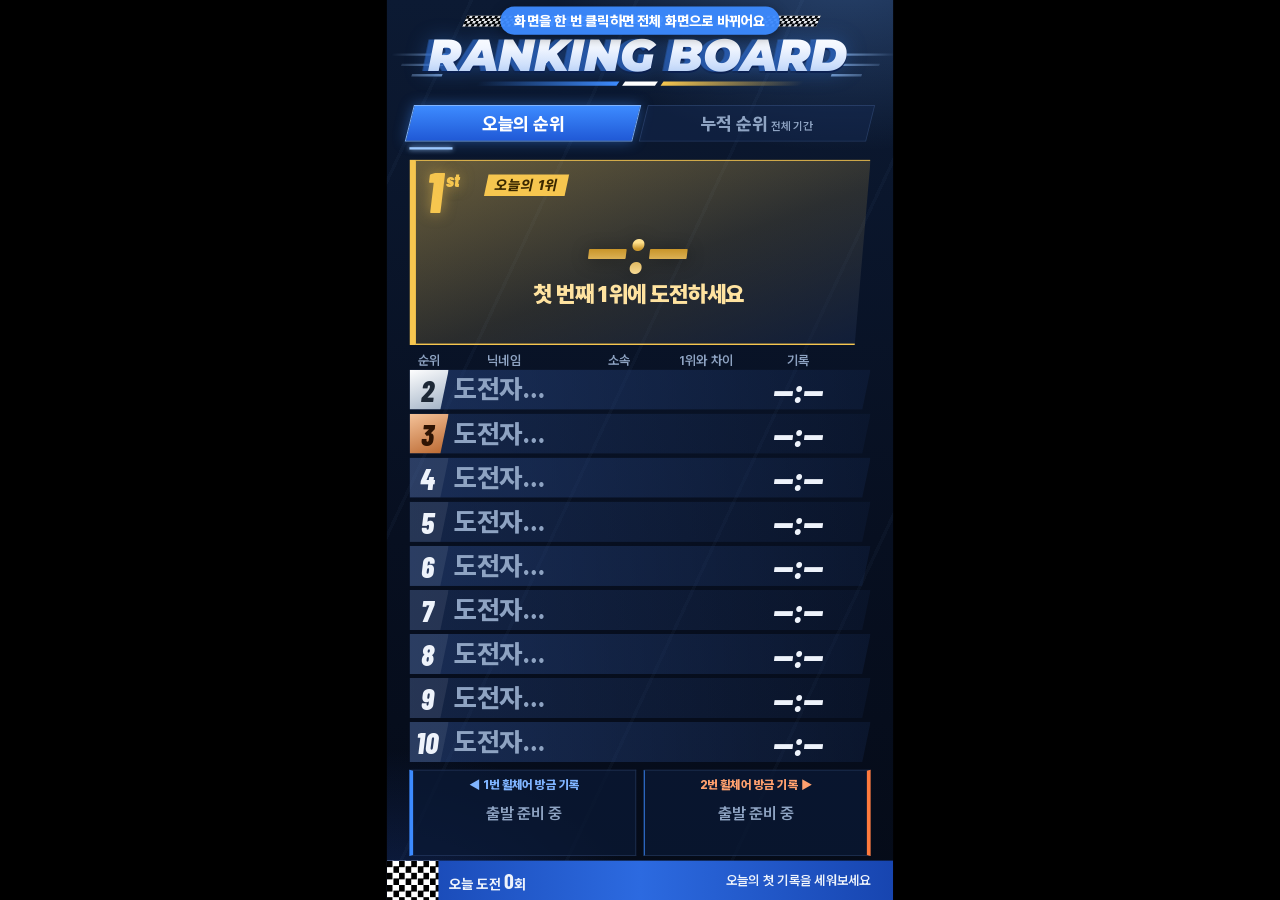
==== commit fbda32be: "1위 갱신 연출 빠르게(약 4.5초→3초), 이전 1위는 부딪히는 순간 바로 사라지게 Co-Authored-By: Claude Opus 5.5 <noreply@anthropic.c" ====
--- a/board.html
+++ b/board.html
@@ -143,22 +143,23 @@
 .hero.go .shine{animation:shine .9s .75s ease-out both}
 @keyframes shine{0%{opacity:1;left:-300px}100%{opacity:1;left:110%}}
 .row{animation:rowIn .5s cubic-bezier(.2,.9,.3,1.3) both;animation-delay:calc(.75s + var(--i) * .11s)}
+#list.quick .row{animation-duration:.35s;animation-delay:calc(var(--i) * .05s)}
 @keyframes rowIn{0%{opacity:0;transform:translateY(-46px) scaleY(.6)}70%{opacity:1}100%{opacity:1;transform:none}}
 /* 1위 갱신: 새 1위가 위에서 망치처럼 내리꽂힘 */
 #world{position:absolute;inset:0}
 #world.shake{animation:shake .5s linear}
 @keyframes shake{0%{transform:translate(0,0)}10%{transform:translate(-14px,18px)}20%{transform:translate(12px,-10px)}30%{transform:translate(-10px,8px)}45%{transform:translate(8px,-6px)}60%{transform:translate(-5px,4px)}80%{transform:translate(3px,-2px)}100%{transform:none}}
-.hero.slamcard{z-index:6;animation:slamDown .42s cubic-bezier(.55,0,1,.45) both}
+.hero.slamcard{z-index:6;animation:slamDown .3s cubic-bezier(.55,0,1,.45) both}
 @keyframes slamDown{0%{transform:translateY(-760px) scaleY(1.18)}100%{transform:none}}
 .hero.slamcard.hit{animation:slamHit .35s ease-out both}
 @keyframes slamHit{0%{transform:scaleY(.86) scaleX(1.03)}55%{transform:scaleY(1.04)}100%{transform:none}}
 .speed{position:absolute;left:48px;right:48px;top:0;height:700px;z-index:5;pointer-events:none;opacity:0;
   background:repeating-linear-gradient(90deg,transparent 0 46px,rgba(255,230,160,.35) 46px 50px,transparent 50px 120px);
   -webkit-mask:linear-gradient(180deg,transparent,#000 70%,transparent);mask:linear-gradient(180deg,transparent,#000 70%,transparent)}
-.speed.on{animation:speed .45s ease-in both}
+.speed.on{animation:speed .32s ease-in both}
 @keyframes speed{0%{opacity:0;transform:translateY(-200px)}60%{opacity:1}100%{opacity:0;transform:translateY(120px)}}
-.hero.knock{animation:knock .45s cubic-bezier(.3,0,.8,.6) both}
-@keyframes knock{0%{transform:none;opacity:1}100%{transform:translateY(300px) scale(.82,.5);opacity:0}}
+.hero.knock{animation:knock .12s ease-out both}
+@keyframes knock{0%{opacity:1}100%{opacity:0}}
 #list{transition:transform .35s cubic-bezier(.2,.9,.3,1.3),opacity .3s}
 #list.dim{opacity:.18}
 #list.push{transform:translateY(94px)}
@@ -178,7 +179,7 @@
   animation:stampIn .45s cubic-bezier(.2,1.6,.4,1) both}
 @keyframes stampIn{0%{transform:rotate(-6deg) skewX(-10deg) scale(2.6);opacity:0}100%{transform:rotate(-6deg) skewX(-10deg) scale(1);opacity:1}}
 #stamp .s2{margin-top:48px;font-size:40px;font-weight:800;color:#fff;background:rgba(5,11,24,.9);padding:14px 30px;border:2px solid var(--gold);white-space:nowrap;max-width:1000px;overflow:hidden;text-overflow:ellipsis;
-  animation:fadeUp .4s .35s both}
+  animation:fadeUp .3s .2s both}
 @keyframes fadeUp{from{opacity:0;transform:translateY(20px)}to{opacity:1;transform:none}}
 #stamp.out{animation:stampOut .4s ease-in both}
 @keyframes stampOut{to{opacity:0;transform:scale(.9)}}
@@ -232,7 +233,7 @@
 }
 function render(animate, override) {
   const rs = WR.load(), list = override || (page === 'today' ? WR.rank(WR.todayRecs(rs)) : WR.rank(rs));
-  $('list').classList.remove('push', 'dim');
+  $('list').classList.remove('push', 'dim', 'quick');
   document.querySelectorAll('.tab').forEach(t => t.classList.toggle('on', t.dataset.p === page));
   const h = $('hero'), f = list[0];
   h.className = 'hero' + (f ? '' : ' empty');
@@ -301,13 +302,13 @@
       setTimeout(() => {
         st.classList.add('out');
         card.remove(); sp.remove(); du.remove();
-        render(true); $('hero').classList.remove('go');
+        render(true); $('list').classList.add('quick'); $('hero').classList.remove('go');
         setTimeout(() => { st.className = ''; st.innerHTML = ''; }, 400);
         renderLanes(WR.load(), rec.lane);
         t0 = performance.now(); busy = false;
-      }, 3400);
-    }, 420);
-  }, 700);
+      }, 2300);
+    }, 300);
+  }, 300);
 }
 function showPop(rec) {
   const rs = WR.load(), tl = WR.rank(WR.todayRecs(rs)), al = WR.rank(rs);
